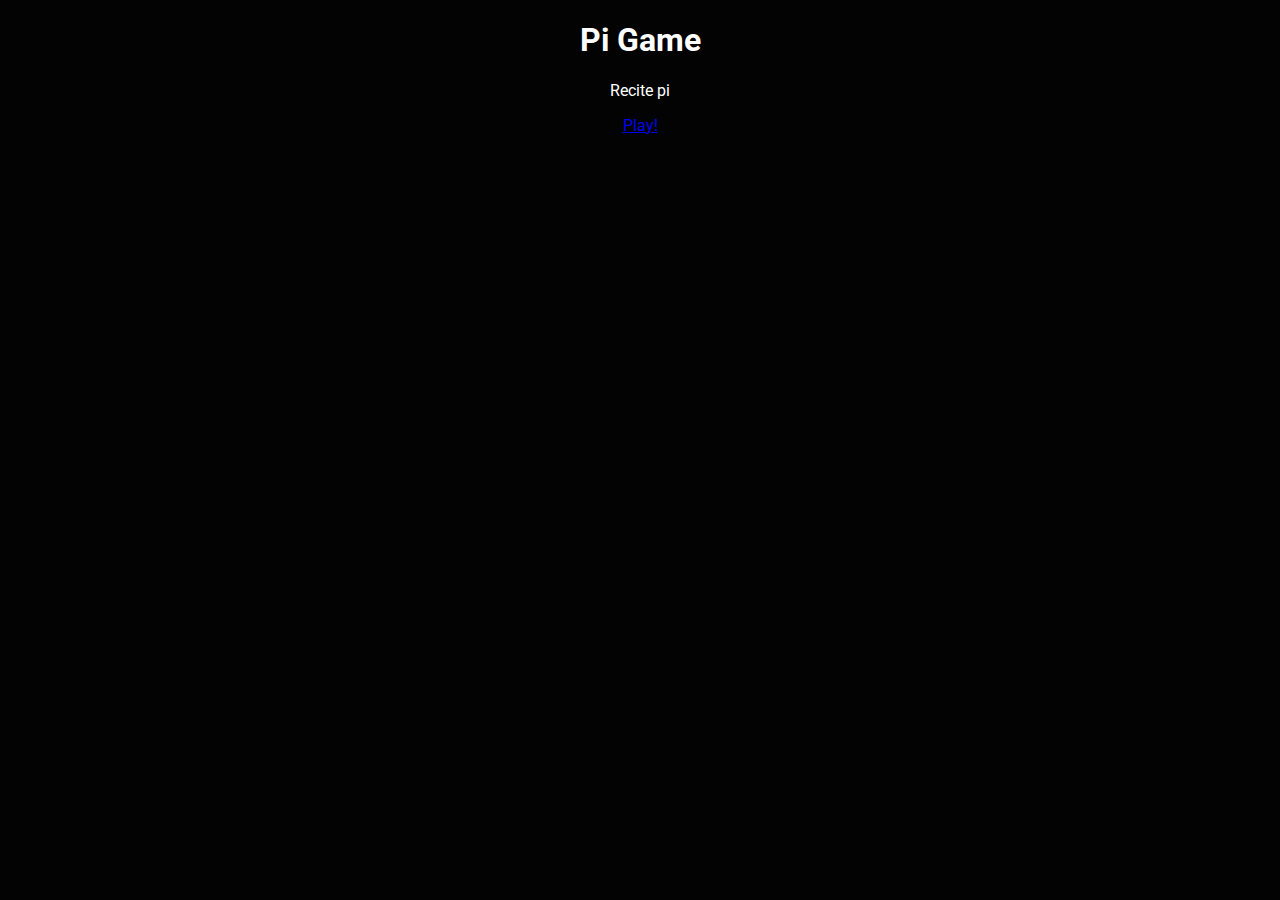
==== index.html @ 32b32aa2 "Initial commit" ====
<!DOCTYPE html>
<html lang="en">

<head>
    <meta charset="UTF-8">
    <meta http-equiv="X-UA-Compatible" content="IE=edge">
    <meta name="viewport" content="width=device-width, initial-scale=1.0">
    <title>Pi Game</title>

    <!-- roboto -->
    <link href="https://fonts.googleapis.com/css?family=Roboto&display=swap" rel="stylesheet">

    <link href="style.css" rel="stylesheet">
</head>

<body>
    <h1>Pi Game</h1>
    <p>Recite pi</p>
    <a href="/play.html">Play!</a>
</body>

</html>
---- style.css ----
body {
    background: rgb(3, 3, 3);
    color: #fff;
    font-family: 'Roboto', sans-serif;
    /* display: block; */
    text-align: center;
}

#writtenDigits {
    font-size: 2em;
    background-color: rgb(20, 20, 50);
    padding: 15px;
    width: 90%;
    overflow-y: hidden;
    overflow-x: auto;
    scroll-behavior: smooth;
    margin: auto;
    text-align: center;
}

#openSettings {
    cursor: pointer;
}

.settingsRow {
    display: inline;
    margin: 10px;
}


/* Customize the label (the container) */

.container {
    display: block;
    cursor: pointer;
    position: relative;
}


/* Hide the browser's default checkbox */

.container input {
    position: absolute;
    opacity: 0;
    cursor: pointer;
    height: 0;
    width: 0;
}


/* Create a custom checkbox */

.checkmark {
    position: absolute;
    /* top: 0; */
    /* left: 0; */
    height: 20px;
    width: 20px;
    padding: 5px;
    margin: 10px;
    background-color: rgb(0, 0, 0);
    background-image: url("/Images/sun.svg");
    background-repeat: no-repeat;
    background-size: 20px;
    background-position: center;
}


/* On mouse-over, add a grey background color */

.container:hover input~.checkmark {
    background-color: #ccc;
}


/* When the checkbox is checked, change background */

.container input:checked~.checkmark {
    background-color: #eeeeee;
    background-image: url("/Images/moon.svg");
}


/* Create the checkmark/indicator (hidden when not checked) */

.checkmark:after {
    content: "";
    position: absolute;
    display: none;
}


/* Show the checkmark when checked */

.container input:checked~.checkmark:after {
    display: block;
}


/* Style the checkmark/indicator */

.container .checkmark:after {
    left: 9px;
    top: 5px;
    width: 5px;
    height: 10px;
}


/* The Modal (background) */

.modal {
    display: none;
    /* Hidden by default */
    position: fixed;
    /* Stay in place */
    z-index: 1;
    /* Sit on top */
    left: 0;
    top: 0;
    width: 100%;
    /* Full width */
    height: 100%;
    /* Full height */
    overflow: auto;
    /* Enable scroll if needed */
    background-color: rgb(0, 0, 0);
    /* Fallback color */
    background-color: rgba(0, 0, 0, 0.4);
    /* Black w/ opacity */
}


/* Modal Content/Box */

.modalContent {
    background-color: #fefefe;
    color: #000;
    margin: 15% auto;
    /* 15% from the top and centered */
    padding: 20px;
    border: 1px solid #888;
    width: 80%;
    /* Could be more or less, depending on screen size */
}


/* The Close Button */

.close {
    color: #aaa;
    float: right;
    font-size: 28px;
    font-weight: bold;
}

.close:hover,
.close:focus {
    color: black;
    text-decoration: none;
    cursor: pointer;
}
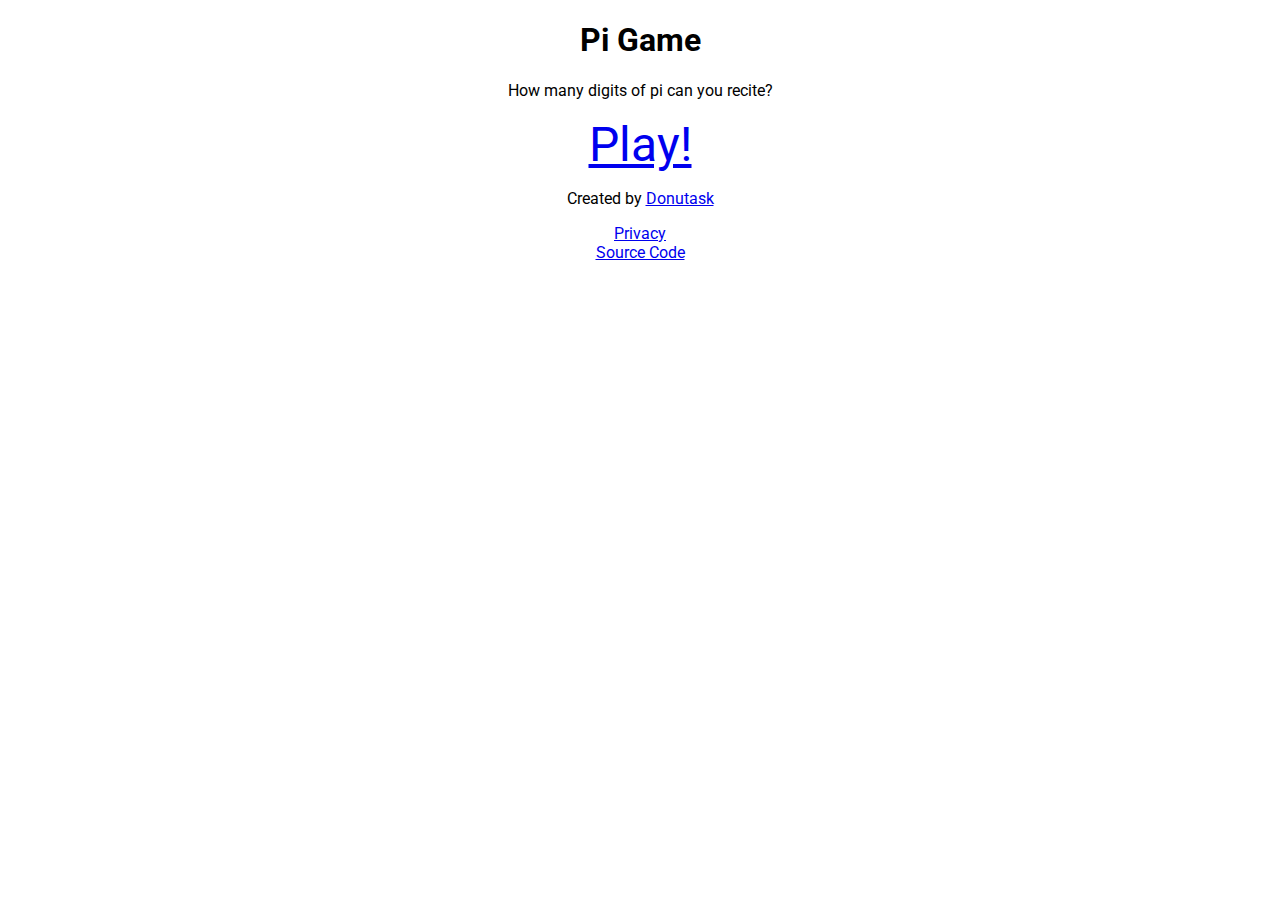
==== commit 57e03294: "added favicon" ====
--- a/index.html
+++ b/index.html
@@ -10,13 +10,20 @@
     <!-- roboto -->
     <link href="https://fonts.googleapis.com/css?family=Roboto&display=swap" rel="stylesheet">
 
-    <link href="style.css" rel="stylesheet">
+    <link href="styleMain.css" rel="stylesheet">
+
+    <link rel='shortcut icon' type='image/x-icon' href='favicon.ico' />
 </head>
 
 <body>
     <h1>Pi Game</h1>
-    <p>Recite pi</p>
-    <a href="/play.html">Play!</a>
+    <p>How many digits of pi can you recite?</p>
+    <a id="play" href="play.html">Play!</a>
+    <br>
+    <p>Created by <a href="https://d0nutask.wixsite.com/donutask/">Donutask</a></p>
+    <a href="privacy.html">Privacy</a>
+    <br>
+    <a href="https://github.com/Donutask/pigame">Source Code</a>
 </body>
 
 </html>--- a/styleMain.css
+++ b/styleMain.css
@@ -0,0 +1,192 @@
+/* This stylesheet is the non colour stuff */
+
+body {
+    font-family: 'Roboto', sans-serif;
+    text-align: center;
+}
+
+#play {
+    font-size: 3em;
+}
+
+#writtenDigits {
+    font-size: 2em;
+    padding: 15px;
+    width: 90%;
+    overflow-y: hidden;
+    overflow-x: auto;
+    scroll-behavior: smooth;
+    margin: auto;
+    text-align: center;
+    white-space: nowrap;
+}
+
+#inputDigit {
+    width: 150px;
+    height: 40px;
+    border-radius: 5px;
+    text-align: center;
+    animation-fill-mode: forwards;
+}
+
+
+/* hide arrows to change number */
+
+
+/* Chrome, Safari, Edge, Opera */
+
+input::-webkit-outer-spin-button,
+input::-webkit-inner-spin-button {
+    -webkit-appearance: none;
+    margin: 0;
+}
+
+
+/* Firefox */
+
+input[type=number] {
+    -moz-appearance: textfield;
+}
+
+#openSettings {
+    cursor: pointer;
+}
+
+.settingsRow {
+    /* display: inline;
+    margin: 10px; */
+}
+
+
+/* Customize the label (the container) */
+
+.container {
+    display: block;
+    cursor: pointer;
+    position: relative;
+}
+
+
+/* Hide the browser's default checkbox */
+
+.container input {
+    position: absolute;
+    opacity: 0;
+    cursor: pointer;
+    height: 0;
+    width: 0;
+}
+
+
+/* Create a custom checkbox */
+
+.checkmark {
+    position: absolute;
+    top: -15px;
+    /* left: 0; */
+    height: 20px;
+    width: 20px;
+    padding: 5px;
+    margin: 10px;
+    background-color: rgb(0, 0, 0);
+    background-image: url("/Images/sun.svg");
+    background-repeat: no-repeat;
+    background-size: 20px;
+    background-position: center;
+}
+
+
+/* On mouse-over, add a grey background color */
+
+.container:hover input~.checkmark {
+    background-color: #ccc;
+}
+
+
+/* When the checkbox is checked, change background */
+
+.container input:checked~.checkmark {
+    background-color: #eeeeee;
+    background-image: url("/Images/moon.svg");
+}
+
+
+/* Create the checkmark/indicator (hidden when not checked) */
+
+.checkmark:after {
+    content: "";
+    position: absolute;
+    display: none;
+}
+
+
+/* Show the checkmark when checked */
+
+.container input:checked~.checkmark:after {
+    display: block;
+}
+
+
+/* Style the checkmark/indicator */
+
+.container .checkmark:after {
+    left: 9px;
+    top: 5px;
+    width: 5px;
+    height: 10px;
+}
+
+
+/* The Modal (background) */
+
+.modal {
+    display: none;
+    /* Hidden by default */
+    position: fixed;
+    /* Stay in place */
+    z-index: 1;
+    /* Sit on top */
+    left: 0;
+    top: 0;
+    width: 100%;
+    /* Full width */
+    height: 100%;
+    /* Full height */
+    overflow: auto;
+    /* Enable scroll if needed */
+    background-color: rgb(0, 0, 0);
+    /* Fallback color */
+    background-color: rgba(0, 0, 0, 0.4);
+    /* Black w/ opacity */
+}
+
+
+/* Modal Content/Box */
+
+.modalContent {
+    background-color: #fefefe;
+    color: #000;
+    margin: 15% auto;
+    /* 15% from the top and centered */
+    padding: 20px;
+    border: 1px solid #888;
+    width: 80%;
+    /* Could be more or less, depending on screen size */
+}
+
+
+/* The Close Button */
+
+.close {
+    color: #aaa;
+    float: right;
+    font-size: 28px;
+    font-weight: bold;
+}
+
+.close:hover,
+.close:focus {
+    color: black;
+    text-decoration: none;
+    cursor: pointer;
+}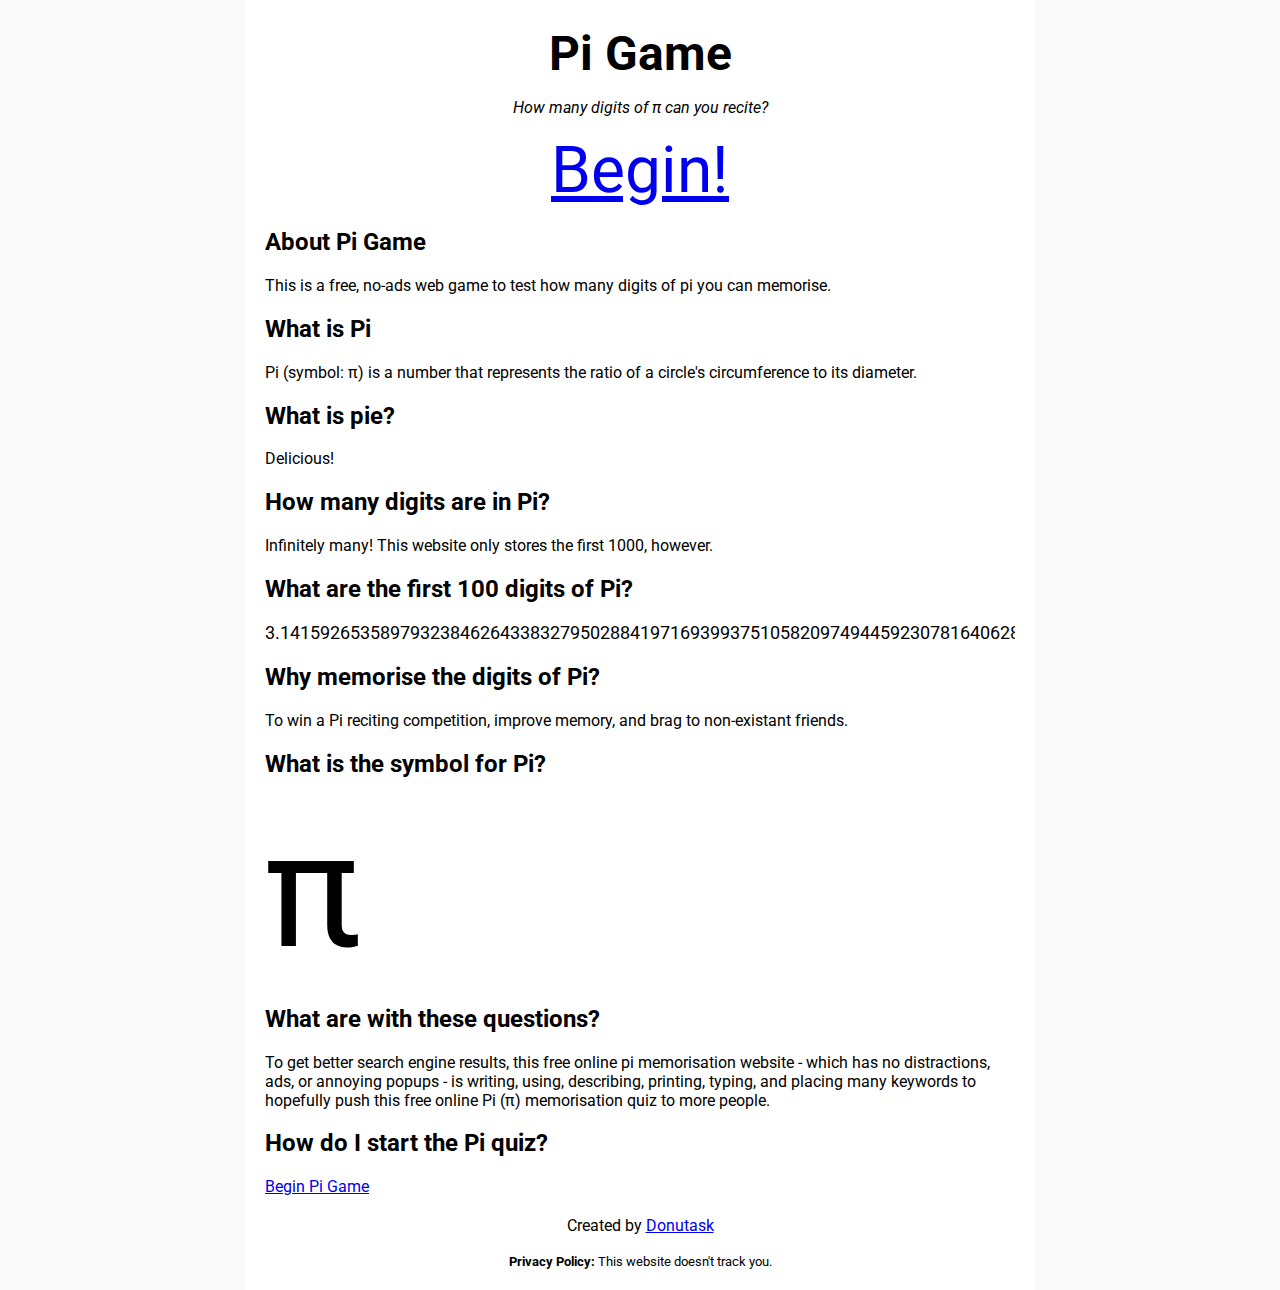
==== commit 89021beb: "Redesigned main page. Has lots of keywordy questions for SEO lol" ====
--- a/index.html
+++ b/index.html
@@ -6,24 +6,68 @@
     <meta http-equiv="X-UA-Compatible" content="IE=edge">
     <meta name="viewport" content="width=device-width, initial-scale=1.0">
     <title>Pi Game</title>
+    <meta name="description" content="Free quiz to help memorise Pi π">
 
     <!-- roboto -->
     <link href="https://fonts.googleapis.com/css?family=Roboto&display=swap" rel="stylesheet">
 
-    <link href="styleMain.css" rel="stylesheet">
+    <link href="Stylesheets/sharedStyle.css" rel="stylesheet">
+    <link href="Stylesheets/frontPageStyle.css" rel="stylesheet">
 
     <link rel='shortcut icon' type='image/x-icon' href='favicon.ico' />
+
+    <link rel="apple-touch-icon" sizes="180x180" href="apple-touch-icon.png">
+    <link rel="icon" type="image/png" sizes="32x32" href="favicon-32x32.png">
+    <link rel="icon" type="image/png" sizes="16x16" href="favicon-16x16.png">
 </head>
 
 <body>
-    <h1>Pi Game</h1>
-    <p>How many digits of pi can you recite?</p>
-    <a id="play" href="play.html">Play!</a>
-    <br>
-    <p>Created by <a href="https://d0nutask.wixsite.com/donutask/">Donutask</a></p>
-    <a href="privacy.html">Privacy</a>
-    <br>
-    <a href="https://github.com/Donutask/pigame">Source Code</a>
+    <div id="content">
+        <header class="top">
+            <h1>Pi Game</h1>
+            <p id="subtitle">How many digits of π can you recite?</p>
+            <a id="play" href="play.html">Begin!</a>
+        </header>
+        <main></main>
+        <h2>About Pi Game</h2>
+        <p>This is a free, no-ads web game to test how many digits of pi you can memorise.</p>
+
+        <h2>What is Pi</h2>
+        <p>Pi (symbol: π) is a number that represents the ratio of a circle's circumference to its diameter.</p>
+
+        <h2>What is pie?</h2>
+        <p>Delicious!</p>
+
+        <h2>How many digits are in Pi?</h2>
+        <p>Infinitely many! This website only stores the first 1000, however.</p>
+
+        <h2>What are the first 100 digits of Pi?</h2>
+        <p id="digits">
+            3.1415926535897932384626433832795028841971693993751058209749445923078164062862089986280348253421170679</p>
+
+        <h2>Why memorise the digits of Pi?</h2>
+        <p>To win a Pi reciting competition, improve memory, and brag to non-existant friends.</p>
+
+        <h2>What is the symbol for Pi?</h2>
+        <p id="piSymbol">π</p>
+
+        <h2>What are with these questions?</h2>
+        <p>To get better search engine results, this free online pi memorisation website - which has no distractions,
+            ads,
+            or annoying popups - is writing, using, describing, printing, typing, and placing many keywords to
+            hopefully push this free online Pi (π) memorisation quiz to more people.</p>
+        </main>
+
+        <h2>How do I start the Pi quiz?</h2>
+        <a href="play.html">Begin Pi Game</a>
+
+        <footer>
+            <div id="footer_content ">
+                <p>Created by <a href="https://donutask.com">Donutask</a></p>
+                <small><b>Privacy Policy:</b> This website doesn't track you.</small>
+            </div>
+        </footer>
+    </div>
 </body>
 
 </html>--- a/Stylesheets/sharedStyle.css
+++ b/Stylesheets/sharedStyle.css
@@ -0,0 +1,14 @@
+body {
+    font-family: 'Roboto', sans-serif;
+    text-align: center;
+    margin: 0;
+    background-color: rgb(250, 250, 250);
+    color: black;
+}
+
+@media (prefers-color-scheme: dark) {
+    body {
+        background-color: #2B2A33;
+        color: white;
+    }
+}--- a/Stylesheets/frontPageStyle.css
+++ b/Stylesheets/frontPageStyle.css
@@ -0,0 +1,70 @@
+.top {
+    text-align: center;
+}
+
+h1 {
+    margin: 5px;
+    font-size: 3em;
+}
+
+#play {
+    font-size: 4em;
+}
+
+#subtitle {
+    font-style: italic;
+}
+
+#content {
+    margin: 0 auto;
+    text-align: left;
+
+    width: 100vw;
+    min-height: calc(100vh - 40px);
+    max-width: 750px;
+
+    padding: 20px;
+
+    background-color: white;
+}
+
+#digits {
+    font-size: 1.1em;
+    overflow-x: scroll;
+}
+
+#piSymbol {
+    font-size: 10em;
+    /* line-height: 0px; */
+    margin: 0px;
+    padding: 0px;
+    user-select: all;
+}
+
+footer {
+    text-align: center;
+    margin-top: 20px;
+}
+
+
+
+#footer_content {
+    display: table;
+    height: 100%;
+    width: 100%;
+    overflow: hidden;
+}
+
+@media (prefers-color-scheme: dark) {
+    a:visited {
+        color: #ff69ff;
+    }
+
+    a {
+        color: #4aadfe;
+    }
+
+    #content {
+        background-color: #3c3c3c;
+    }
+}